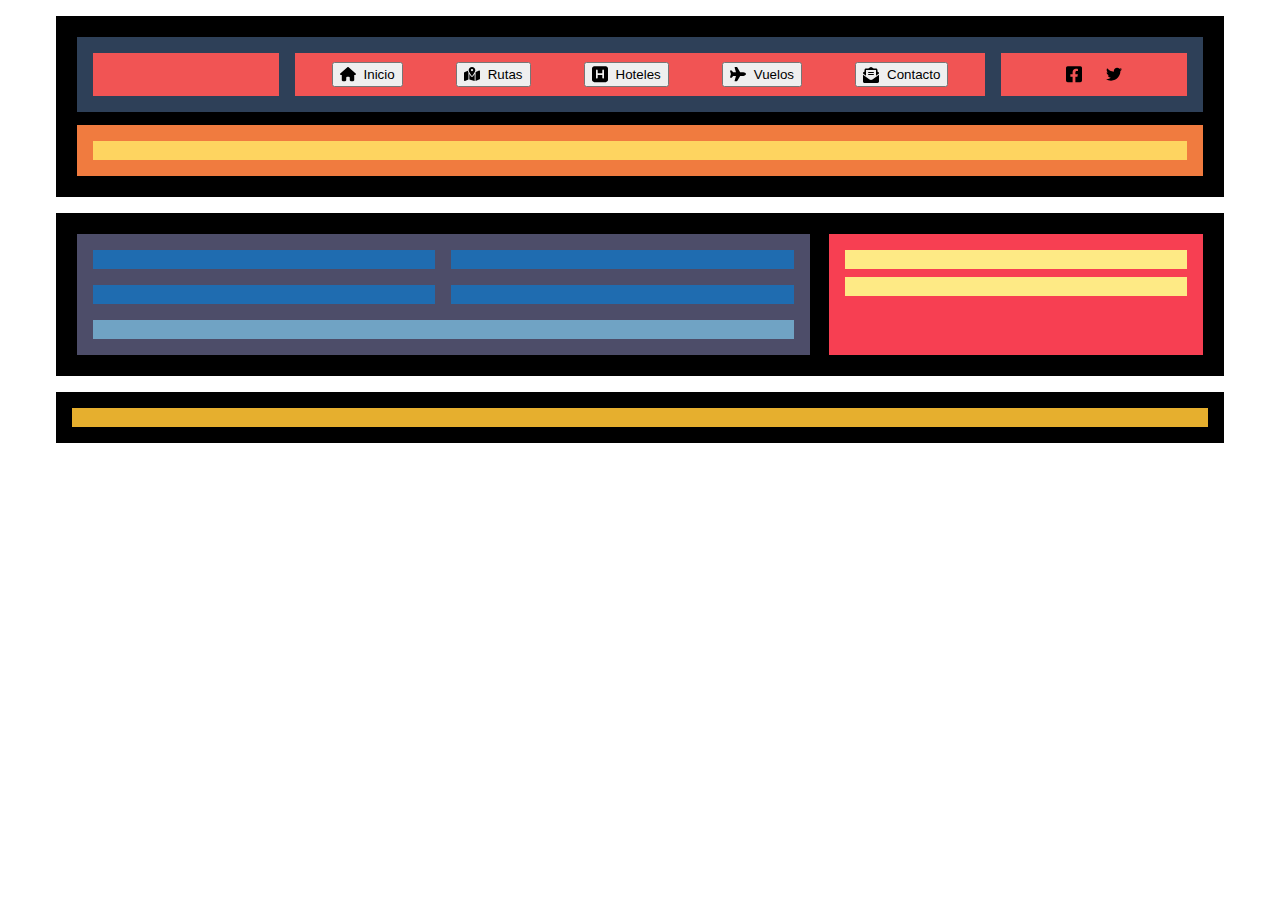
==== Nivell-2/index.html @ 38651b67 "Nivel 2 - Estructura NAV Bar" ====
<!DOCTYPE html>
<html lang="en">
  <head>
    <meta charset="UTF-8" />
    <meta http-equiv="X-UA-Compatible" content="IE=edge" />
    <meta name="viewport" content="width=device-width, initial-scale=1.0" />
    <title>Nivell 2</title>

    <link rel="stylesheet" href="styles.css" />
  </head>
  <body>
    <div class="container">
      <header>
        <nav class="cabecera">
          <div class="cabecera_side"></div>
          <div class="cabecera_middle">
            <button>
              <span
                ><svg xmlns="http://www.w3.org/2000/svg" viewBox="0 0 576 512">
                  <!--! Font Awesome Pro 6.0.0 by @fontawesome - https://fontawesome.com License - https://fontawesome.com/license (Commercial License) Copyright 2022 Fonticons, Inc. -->
                  <path
                    d="M575.8 255.5C575.8 273.5 560.8 287.6 543.8 287.6H511.8L512.5 447.7C512.5 450.5 512.3 453.1 512 455.8V472C512 494.1 494.1 512 472 512H456C454.9 512 453.8 511.1 452.7 511.9C451.3 511.1 449.9 512 448.5 512H392C369.9 512 352 494.1 352 472V384C352 366.3 337.7 352 320 352H256C238.3 352 224 366.3 224 384V472C224 494.1 206.1 512 184 512H128.1C126.6 512 125.1 511.9 123.6 511.8C122.4 511.9 121.2 512 120 512H104C81.91 512 64 494.1 64 472V360C64 359.1 64.03 358.1 64.09 357.2V287.6H32.05C14.02 287.6 0 273.5 0 255.5C0 246.5 3.004 238.5 10.01 231.5L266.4 8.016C273.4 1.002 281.4 0 288.4 0C295.4 0 303.4 2.004 309.5 7.014L564.8 231.5C572.8 238.5 576.9 246.5 575.8 255.5L575.8 255.5z"
                  />
                </svg>
                Inicio</span
              >
            </button>
            <button>
              <span>
                <svg xmlns="http://www.w3.org/2000/svg" viewBox="0 0 576 512">
                  <!--! Font Awesome Pro 6.0.0 by @fontawesome - https://fontawesome.com License - https://fontawesome.com/license (Commercial License) Copyright 2022 Fonticons, Inc. -->
                  <path
                    d="M408 120C408 174.6 334.9 271.9 302.8 311.1C295.1 321.6 280.9 321.6 273.2 311.1C241.1 271.9 168 174.6 168 120C168 53.73 221.7 0 288 0C354.3 0 408 53.73 408 120zM288 152C310.1 152 328 134.1 328 112C328 89.91 310.1 72 288 72C265.9 72 248 89.91 248 112C248 134.1 265.9 152 288 152zM425.6 179.8C426.1 178.6 426.6 177.4 427.1 176.1L543.1 129.7C558.9 123.4 576 135 576 152V422.8C576 432.6 570 441.4 560.9 445.1L416 503V200.4C419.5 193.5 422.7 186.7 425.6 179.8zM150.4 179.8C153.3 186.7 156.5 193.5 160 200.4V451.8L32.91 502.7C17.15 508.1 0 497.4 0 480.4V209.6C0 199.8 5.975 190.1 15.09 187.3L137.6 138.3C140 152.5 144.9 166.6 150.4 179.8H150.4zM327.8 331.1C341.7 314.6 363.5 286.3 384 255V504.3L192 449.4V255C212.5 286.3 234.3 314.6 248.2 331.1C268.7 357.6 307.3 357.6 327.8 331.1L327.8 331.1z"
                  />
                </svg>
                Rutas
              </span>
            </button>
            <button>
              <span>
                <svg xmlns="http://www.w3.org/2000/svg" viewBox="0 0 448 512">
                  <!--! Font Awesome Pro 6.0.0 by @fontawesome - https://fontawesome.com License - https://fontawesome.com/license (Commercial License) Copyright 2022 Fonticons, Inc. -->
                  <path
                    d="M384 32H64C28.65 32 0 60.65 0 96v320c0 35.35 28.65 64 64 64h320c35.35 0 64-28.65 64-64V96C448 60.65 419.3 32 384 32zM336 360c0 13.25-10.75 24-24 24S288 373.3 288 360v-80H160v80C160 373.3 149.3 384 136 384S112 373.3 112 360v-208C112 138.8 122.8 128 136 128S160 138.8 160 152v80h128v-80C288 138.8 298.8 128 312 128s24 10.75 24 24V360z"
                  />
                </svg>
                Hoteles
              </span>
            </button>
            <button>
              <span
                ><svg xmlns="http://www.w3.org/2000/svg" viewBox="0 0 576 512">
                  <!--! Font Awesome Pro 6.0.0 by @fontawesome - https://fontawesome.com License - https://fontawesome.com/license (Commercial License) Copyright 2022 Fonticons, Inc. -->
                  <path
                    d="M482.3 192C516.5 192 576 221 576 256C576 292 516.5 320 482.3 320H365.7L265.2 495.9C259.5 505.8 248.9 512 237.4 512H181.2C170.6 512 162.9 501.8 165.8 491.6L214.9 320H112L68.8 377.6C65.78 381.6 61.04 384 56 384H14.03C6.284 384 0 377.7 0 369.1C0 368.7 .1818 367.4 .5398 366.1L32 256L.5398 145.9C.1818 144.6 0 143.3 0 142C0 134.3 6.284 128 14.03 128H56C61.04 128 65.78 130.4 68.8 134.4L112 192H214.9L165.8 20.4C162.9 10.17 170.6 0 181.2 0H237.4C248.9 0 259.5 6.153 265.2 16.12L365.7 192H482.3z"
                  />
                </svg>
                Vuelos</span
              >
            </button>
            <button>
              <span
                ><svg xmlns="http://www.w3.org/2000/svg" viewBox="0 0 512 512">
                  <!--! Font Awesome Pro 6.0.0 by @fontawesome - https://fontawesome.com License - https://fontawesome.com/license (Commercial License) Copyright 2022 Fonticons, Inc. -->
                  <path
                    d="M256 417.1c-16.38 0-32.88-4.1-46.88-15.12L0 250.9v213.1C0 490.5 21.5 512 48 512h416c26.5 0 48-21.5 48-47.1V250.9l-209.1 151.1C288.9 412 272.4 417.1 256 417.1zM493.6 163C484.8 156 476.4 149.5 464 140.1v-44.12c0-26.5-21.5-48-48-48l-77.5 .0016c-3.125-2.25-5.875-4.25-9.125-6.5C312.6 29.13 279.3-.3732 256 .0018C232.8-.3732 199.4 29.13 182.6 41.5c-3.25 2.25-6 4.25-9.125 6.5L96 48c-26.5 0-48 21.5-48 48v44.12C35.63 149.5 27.25 156 18.38 163C6.75 172 0 186 0 200.8v10.62l96 69.37V96h320v184.7l96-69.37V200.8C512 186 505.3 172 493.6 163zM176 255.1h160c8.836 0 16-7.164 16-15.1c0-8.838-7.164-16-16-16h-160c-8.836 0-16 7.162-16 16C160 248.8 167.2 255.1 176 255.1zM176 191.1h160c8.836 0 16-7.164 16-16c0-8.838-7.164-15.1-16-15.1h-160c-8.836 0-16 7.162-16 15.1C160 184.8 167.2 191.1 176 191.1z"
                  />
                </svg>
                Contacto</span
              >
            </button>
          </div>
          <div class="cabecera_side social">
            <svg xmlns="http://www.w3.org/2000/svg" viewBox="0 0 448 512">
              <!--! Font Awesome Pro 6.0.0 by @fontawesome - https://fontawesome.com License - https://fontawesome.com/license (Commercial License) Copyright 2022 Fonticons, Inc. -->
              <path
                d="M400 32H48A48 48 0 0 0 0 80v352a48 48 0 0 0 48 48h137.25V327.69h-63V256h63v-54.64c0-62.15 37-96.48 93.67-96.48 27.14 0 55.52 4.84 55.52 4.84v61h-31.27c-30.81 0-40.42 19.12-40.42 38.73V256h68.78l-11 71.69h-57.78V480H400a48 48 0 0 0 48-48V80a48 48 0 0 0-48-48z"
              />
            </svg>
            <svg xmlns="http://www.w3.org/2000/svg" viewBox="0 0 512 512">
              <!--! Font Awesome Pro 6.0.0 by @fontawesome - https://fontawesome.com License - https://fontawesome.com/license (Commercial License) Copyright 2022 Fonticons, Inc. -->
              <path
                d="M459.37 151.716c.325 4.548.325 9.097.325 13.645 0 138.72-105.583 298.558-298.558 298.558-59.452 0-114.68-17.219-161.137-47.106 8.447.974 16.568 1.299 25.34 1.299 49.055 0 94.213-16.568 130.274-44.832-46.132-.975-84.792-31.188-98.112-72.772 6.498.974 12.995 1.624 19.818 1.624 9.421 0 18.843-1.3 27.614-3.573-48.081-9.747-84.143-51.98-84.143-102.985v-1.299c13.969 7.797 30.214 12.67 47.431 13.319-28.264-18.843-46.781-51.005-46.781-87.391 0-19.492 5.197-37.36 14.294-52.954 51.655 63.675 129.3 105.258 216.365 109.807-1.624-7.797-2.599-15.918-2.599-24.04 0-57.828 46.782-104.934 104.934-104.934 30.213 0 57.502 12.67 76.67 33.137 23.715-4.548 46.456-13.32 66.599-25.34-7.798 24.366-24.366 44.833-46.132 57.827 21.117-2.273 41.584-8.122 60.426-16.243-14.292 20.791-32.161 39.308-52.628 54.253z"
              />
            </svg>
          </div>
        </nav>
        <nav class="subtitulo">
          <div></div>
        </nav>
      </header>
      <main>
        <article>
          <div class="columna_container">
            <div class="columna_content"></div>
            <div class="columna_content"></div>
          </div>
          <div class="columna_container">
            <div class="columna_content"></div>
            <div class="columna_content"></div>
          </div>
          <div class="bottom_article"></div>
        </article>
        <aside>
          <div></div>
          <div></div>
        </aside>
      </main>
      <footer>
        <nav></nav>
      </footer>
    </div>
  </body>
</html>
---- Nivell-2/styles.css ----
.container {
    margin: auto;
    max-width: 1200px;
}

header, main, footer {
    margin: 1rem;
    padding: 0.5rem;
    background-color: #000000;
}

.cabecera, .subtitulo, article, aside {
    margin: 0.8rem;
    padding: 0.5rem;
}

.cabecera > div, .subtitulo > div, .columna_content, .bottom_article, aside > div, footer > nav {
    margin: 0.5rem;
    padding: 0.6rem;
}

/*CABECERA*/

.cabecera {
    display: flex;
    flex-direction: row;
    background-color: #2E4058;
}

.cabecera > div {
    background-color: #F15454;
}

.cabecera_side {
    flex: 1;
}

.social {
    display: flex;
    justify-content: center;
    gap: 1.5rem;
}

.social > svg {
    width: 1rem;
}

.cabecera_middle {
    display: flex;
    justify-content: space-around;
    flex: 4;
}

.cabecera_middle > button > span {
    display: flex;
    align-items: center;
    gap: 0.5rem;
}

.cabecera_middle > button > span > svg {
    width: 1rem;
}

.subtitulo {
    background-color: #F07B3F;
}

.subtitulo > div {
    background-color: #FED460;
}

/*MAIN*/

main {
    display: flex;
    flex-flow: row;
}

article {
    flex: 2;
    background-color: #4D4D69;
}

.columna_container {
    display: flex;
    flex-flow: row;
}

.columna_content {
    flex: 1;
    background-color: #1F6CB0;
}

.bottom_article {
    background-color: #70A3C4;
}

aside {
    flex: 1;
    margin-left: 0.4rem;
    background-color: #F73F52;
}

aside > div {
    background-color: #FEEA85;
}

/*FOOTER*/

footer > nav {
    background-color: #E6AF2E;
}

@media only screen and (max-width: 768px) {
    main {
        flex-flow: column;
        background-color: #FEFF03;
    }

    aside {
        margin-left: 0.8rem;
        margin-top: 0.4rem;
    }
}

@media only screen and (max-width: 480px) {
    .cabecera {
        flex-direction: column;
    }

    main {
        background-color: #FEE228;
    }

    .columna_container {
        flex-flow: column;
    }

    .columna_content {
        background-color: #62969C;
    }

    .bottom_article {
        background-color: #A3DDCB;
    }

    aside {
        background-color: #FD7B54;
    }
    
    aside > div {
        background-color: #FDB36B;
    }
}
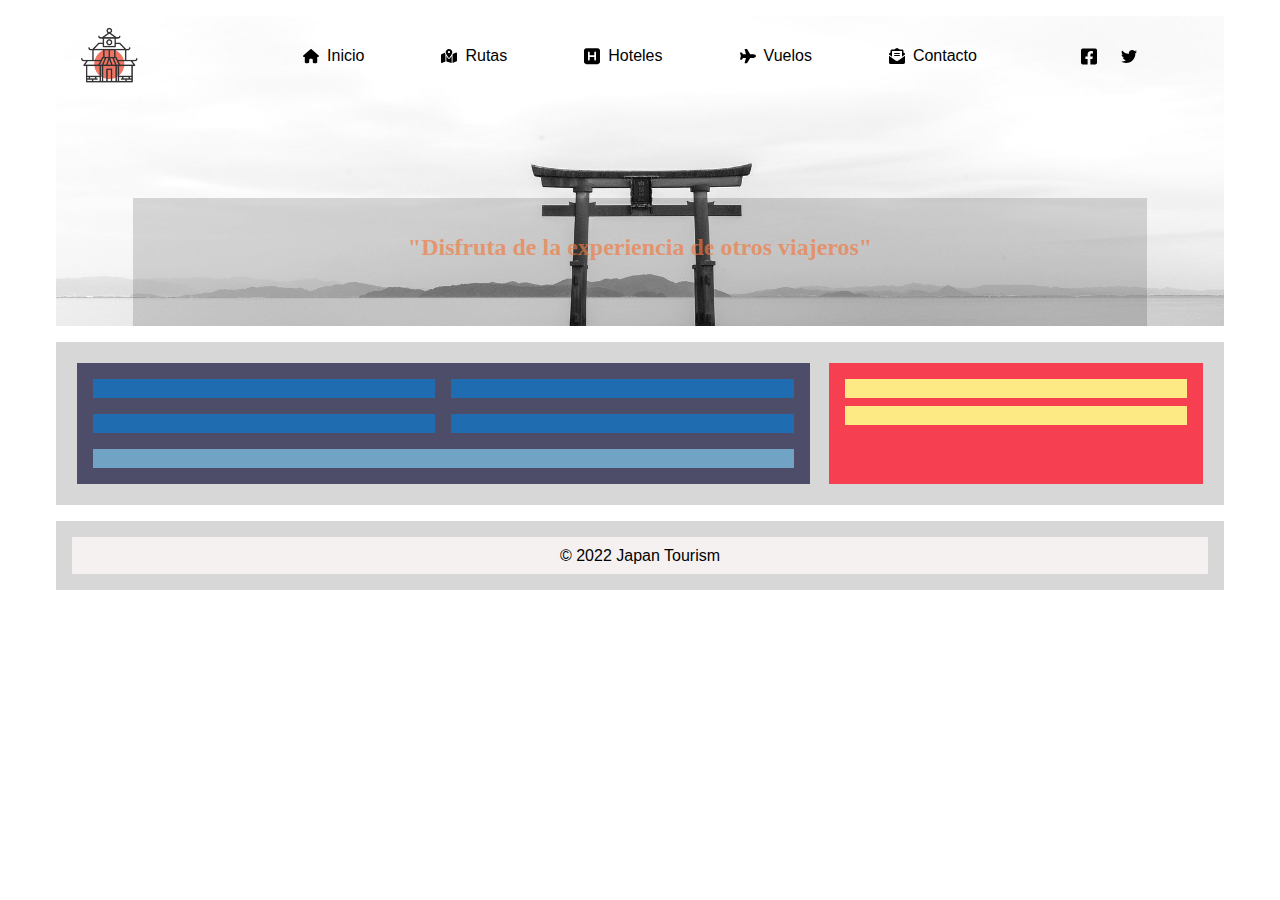
==== commit 1555ab5c: "Imatge de fons i logo" ====
--- a/Nivell-2/index.html
+++ b/Nivell-2/index.html
@@ -12,7 +12,7 @@
     <div class="container">
       <header>
         <nav class="cabecera">
-          <div class="cabecera_side"></div>
+          <div class="cabecera_side"><img src="/Nivell-2/media/logo.png" alt="Logotipo" class="logo"></div>
           <div class="cabecera_middle">
             <button>
               <span
@@ -86,7 +86,7 @@
           </div>
         </nav>
         <nav class="subtitulo">
-          <div></div>
+          <div><h2>"Disfruta de la experiencia de otros viajeros"</h2></div>
         </nav>
       </header>
       <main>
@@ -107,7 +107,7 @@
         </aside>
       </main>
       <footer>
-        <nav></nav>
+        <nav><span>&#169 2022 Japan Tourism</span></nav>
       </footer>
     </div>
   </body>
--- a/Nivell-2/styles.css
+++ b/Nivell-2/styles.css
@@ -4,9 +4,13 @@
 }
 
 header, main, footer {
+    font-family: Helvetica, sans-serif;
     margin: 1rem;
+}
+
+main, footer {
     padding: 0.5rem;
-    background-color: #000000;
+    background-color: #D8D7D7;
 }
 
 .cabecera, .subtitulo, article, aside {
@@ -14,21 +18,26 @@
     padding: 0.5rem;
 }
 
-.cabecera > div, .subtitulo > div, .columna_content, .bottom_article, aside > div, footer > nav {
+.columna_content, .bottom_article, aside > div, footer > nav {
     margin: 0.5rem;
     padding: 0.6rem;
 }
 
 /*CABECERA*/
 
+header {
+    background-image: url(media/header.jpg);
+    background-position: center;
+    background-size: cover;
+}
+
 .cabecera {
     display: flex;
     flex-direction: row;
-    background-color: #2E4058;
 }
 
-.cabecera > div {
-    background-color: #F15454;
+.logo {
+    max-width: 5vw;
 }
 
 .cabecera_side {
@@ -51,6 +60,16 @@
     flex: 4;
 }
 
+.cabecera_middle > button {
+    background: none;
+    color: inherit;
+    border: none;
+    padding: 0;
+    font: inherit;
+    cursor: pointer;
+    outline: inherit;
+}
+
 .cabecera_middle > button > span {
     display: flex;
     align-items: center;
@@ -62,11 +81,23 @@
 }
 
 .subtitulo {
-    background-color: #F07B3F;
+    padding-bottom: 0px;
+    margin-bottom: 0px;
+    display: flex;
+    justify-content: center;
 }
 
 .subtitulo > div {
-    background-color: #FED460;
+    margin-top: 5rem;
+    margin-bottom: 0px;
+    padding-top: 1rem;
+    padding-bottom: 3rem;
+    height: 4rem;
+    color: #f07a3fab;
+    text-align: center;
+    font-family: Georgia, 'Times New Roman', Times, serif;
+    width: 90%;
+    background-color: #00000025;
 }
 
 /*MAIN*/
@@ -108,7 +139,8 @@
 /*FOOTER*/
 
 footer > nav {
-    background-color: #E6AF2E;
+    text-align: center;
+    background-color: #F5F1F1;
 }
 
 @media only screen and (max-width: 768px) {
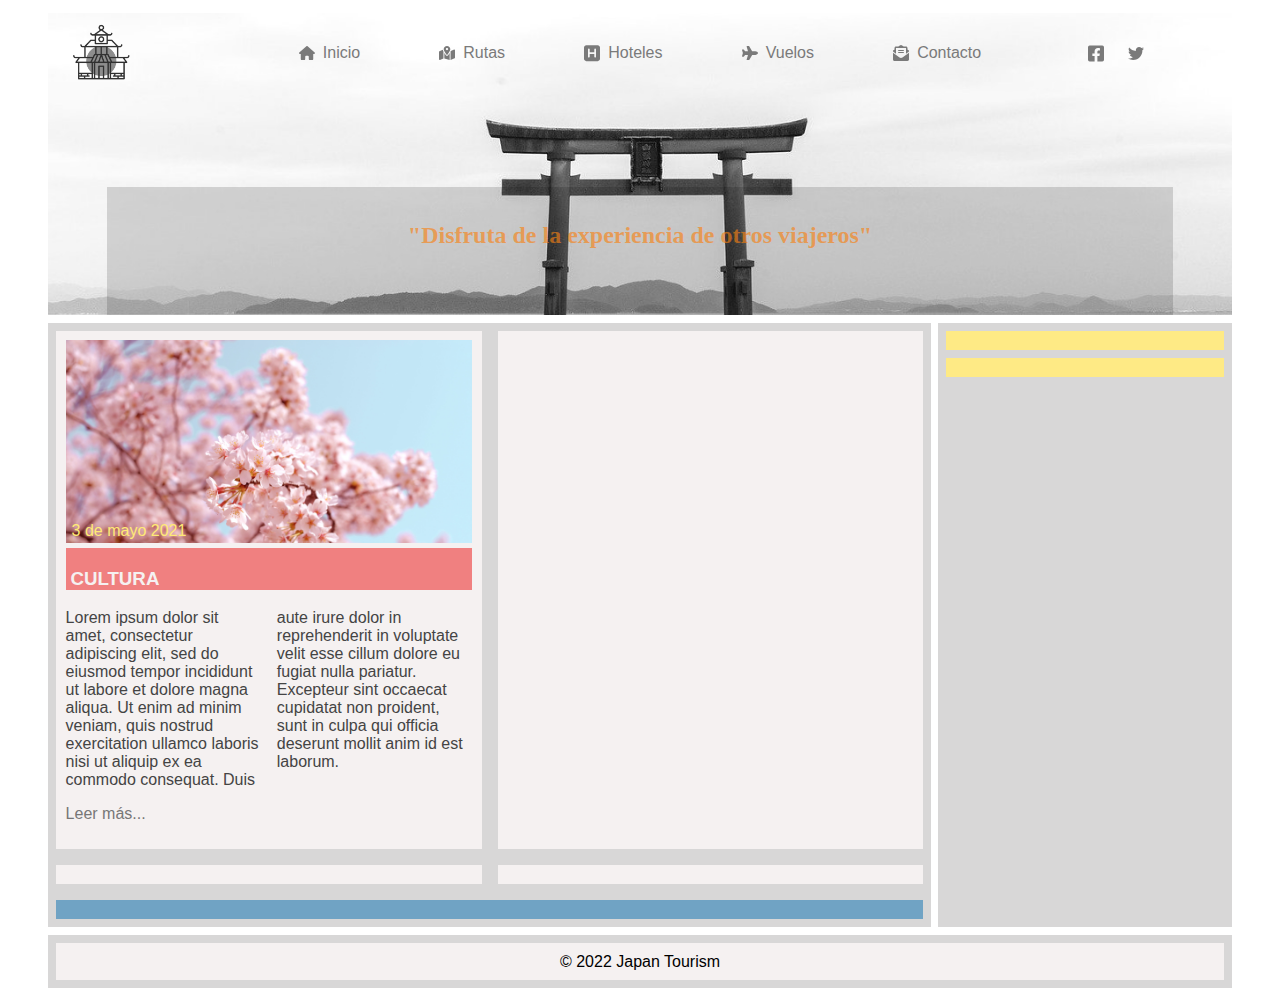
==== commit e4f24bb3: "Targeta Nivell 2 OK - Falta polir CSS" ====
--- a/Nivell-2/index.html
+++ b/Nivell-2/index.html
@@ -1,114 +1,124 @@
 <!DOCTYPE html>
 <html lang="en">
-  <head>
-    <meta charset="UTF-8" />
-    <meta http-equiv="X-UA-Compatible" content="IE=edge" />
-    <meta name="viewport" content="width=device-width, initial-scale=1.0" />
-    <title>Nivell 2</title>
 
-    <link rel="stylesheet" href="styles.css" />
-  </head>
-  <body>
-    <div class="container">
-      <header>
-        <nav class="cabecera">
-          <div class="cabecera_side"><img src="/Nivell-2/media/logo.png" alt="Logotipo" class="logo"></div>
-          <div class="cabecera_middle">
-            <button>
-              <span
-                ><svg xmlns="http://www.w3.org/2000/svg" viewBox="0 0 576 512">
-                  <!--! Font Awesome Pro 6.0.0 by @fontawesome - https://fontawesome.com License - https://fontawesome.com/license (Commercial License) Copyright 2022 Fonticons, Inc. -->
-                  <path
-                    d="M575.8 255.5C575.8 273.5 560.8 287.6 543.8 287.6H511.8L512.5 447.7C512.5 450.5 512.3 453.1 512 455.8V472C512 494.1 494.1 512 472 512H456C454.9 512 453.8 511.1 452.7 511.9C451.3 511.1 449.9 512 448.5 512H392C369.9 512 352 494.1 352 472V384C352 366.3 337.7 352 320 352H256C238.3 352 224 366.3 224 384V472C224 494.1 206.1 512 184 512H128.1C126.6 512 125.1 511.9 123.6 511.8C122.4 511.9 121.2 512 120 512H104C81.91 512 64 494.1 64 472V360C64 359.1 64.03 358.1 64.09 357.2V287.6H32.05C14.02 287.6 0 273.5 0 255.5C0 246.5 3.004 238.5 10.01 231.5L266.4 8.016C273.4 1.002 281.4 0 288.4 0C295.4 0 303.4 2.004 309.5 7.014L564.8 231.5C572.8 238.5 576.9 246.5 575.8 255.5L575.8 255.5z"
-                  />
-                </svg>
-                Inicio</span
-              >
-            </button>
-            <button>
-              <span>
-                <svg xmlns="http://www.w3.org/2000/svg" viewBox="0 0 576 512">
-                  <!--! Font Awesome Pro 6.0.0 by @fontawesome - https://fontawesome.com License - https://fontawesome.com/license (Commercial License) Copyright 2022 Fonticons, Inc. -->
-                  <path
-                    d="M408 120C408 174.6 334.9 271.9 302.8 311.1C295.1 321.6 280.9 321.6 273.2 311.1C241.1 271.9 168 174.6 168 120C168 53.73 221.7 0 288 0C354.3 0 408 53.73 408 120zM288 152C310.1 152 328 134.1 328 112C328 89.91 310.1 72 288 72C265.9 72 248 89.91 248 112C248 134.1 265.9 152 288 152zM425.6 179.8C426.1 178.6 426.6 177.4 427.1 176.1L543.1 129.7C558.9 123.4 576 135 576 152V422.8C576 432.6 570 441.4 560.9 445.1L416 503V200.4C419.5 193.5 422.7 186.7 425.6 179.8zM150.4 179.8C153.3 186.7 156.5 193.5 160 200.4V451.8L32.91 502.7C17.15 508.1 0 497.4 0 480.4V209.6C0 199.8 5.975 190.1 15.09 187.3L137.6 138.3C140 152.5 144.9 166.6 150.4 179.8H150.4zM327.8 331.1C341.7 314.6 363.5 286.3 384 255V504.3L192 449.4V255C212.5 286.3 234.3 314.6 248.2 331.1C268.7 357.6 307.3 357.6 327.8 331.1L327.8 331.1z"
-                  />
-                </svg>
-                Rutas
-              </span>
-            </button>
-            <button>
-              <span>
-                <svg xmlns="http://www.w3.org/2000/svg" viewBox="0 0 448 512">
-                  <!--! Font Awesome Pro 6.0.0 by @fontawesome - https://fontawesome.com License - https://fontawesome.com/license (Commercial License) Copyright 2022 Fonticons, Inc. -->
-                  <path
-                    d="M384 32H64C28.65 32 0 60.65 0 96v320c0 35.35 28.65 64 64 64h320c35.35 0 64-28.65 64-64V96C448 60.65 419.3 32 384 32zM336 360c0 13.25-10.75 24-24 24S288 373.3 288 360v-80H160v80C160 373.3 149.3 384 136 384S112 373.3 112 360v-208C112 138.8 122.8 128 136 128S160 138.8 160 152v80h128v-80C288 138.8 298.8 128 312 128s24 10.75 24 24V360z"
-                  />
-                </svg>
-                Hoteles
-              </span>
-            </button>
-            <button>
-              <span
-                ><svg xmlns="http://www.w3.org/2000/svg" viewBox="0 0 576 512">
-                  <!--! Font Awesome Pro 6.0.0 by @fontawesome - https://fontawesome.com License - https://fontawesome.com/license (Commercial License) Copyright 2022 Fonticons, Inc. -->
-                  <path
-                    d="M482.3 192C516.5 192 576 221 576 256C576 292 516.5 320 482.3 320H365.7L265.2 495.9C259.5 505.8 248.9 512 237.4 512H181.2C170.6 512 162.9 501.8 165.8 491.6L214.9 320H112L68.8 377.6C65.78 381.6 61.04 384 56 384H14.03C6.284 384 0 377.7 0 369.1C0 368.7 .1818 367.4 .5398 366.1L32 256L.5398 145.9C.1818 144.6 0 143.3 0 142C0 134.3 6.284 128 14.03 128H56C61.04 128 65.78 130.4 68.8 134.4L112 192H214.9L165.8 20.4C162.9 10.17 170.6 0 181.2 0H237.4C248.9 0 259.5 6.153 265.2 16.12L365.7 192H482.3z"
-                  />
-                </svg>
-                Vuelos</span
-              >
-            </button>
-            <button>
-              <span
-                ><svg xmlns="http://www.w3.org/2000/svg" viewBox="0 0 512 512">
-                  <!--! Font Awesome Pro 6.0.0 by @fontawesome - https://fontawesome.com License - https://fontawesome.com/license (Commercial License) Copyright 2022 Fonticons, Inc. -->
-                  <path
-                    d="M256 417.1c-16.38 0-32.88-4.1-46.88-15.12L0 250.9v213.1C0 490.5 21.5 512 48 512h416c26.5 0 48-21.5 48-47.1V250.9l-209.1 151.1C288.9 412 272.4 417.1 256 417.1zM493.6 163C484.8 156 476.4 149.5 464 140.1v-44.12c0-26.5-21.5-48-48-48l-77.5 .0016c-3.125-2.25-5.875-4.25-9.125-6.5C312.6 29.13 279.3-.3732 256 .0018C232.8-.3732 199.4 29.13 182.6 41.5c-3.25 2.25-6 4.25-9.125 6.5L96 48c-26.5 0-48 21.5-48 48v44.12C35.63 149.5 27.25 156 18.38 163C6.75 172 0 186 0 200.8v10.62l96 69.37V96h320v184.7l96-69.37V200.8C512 186 505.3 172 493.6 163zM176 255.1h160c8.836 0 16-7.164 16-15.1c0-8.838-7.164-16-16-16h-160c-8.836 0-16 7.162-16 16C160 248.8 167.2 255.1 176 255.1zM176 191.1h160c8.836 0 16-7.164 16-16c0-8.838-7.164-15.1-16-15.1h-160c-8.836 0-16 7.162-16 15.1C160 184.8 167.2 191.1 176 191.1z"
-                  />
-                </svg>
-                Contacto</span
-              >
-            </button>
+<head>
+  <meta charset="UTF-8" />
+  <meta http-equiv="X-UA-Compatible" content="IE=edge" />
+  <meta name="viewport" content="width=device-width, initial-scale=1.0" />
+  <title>Nivell 2</title>
+
+  <link rel="stylesheet" href="styles.css" />
+</head>
+
+<body>
+  <div class="container">
+    <header>
+      <nav class="cabecera">
+        <div class="cabecera_side"><img src="media/logo.png" alt="Logotipo" class="logo"></div>
+        <div class="cabecera_middle">
+          <button>
+            <span><svg xmlns="http://www.w3.org/2000/svg" viewBox="0 0 576 512">
+                <!--! Font Awesome Pro 6.0.0 by @fontawesome - https://fontawesome.com License - https://fontawesome.com/license (Commercial License) Copyright 2022 Fonticons, Inc. -->
+                <path
+                  d="M575.8 255.5C575.8 273.5 560.8 287.6 543.8 287.6H511.8L512.5 447.7C512.5 450.5 512.3 453.1 512 455.8V472C512 494.1 494.1 512 472 512H456C454.9 512 453.8 511.1 452.7 511.9C451.3 511.1 449.9 512 448.5 512H392C369.9 512 352 494.1 352 472V384C352 366.3 337.7 352 320 352H256C238.3 352 224 366.3 224 384V472C224 494.1 206.1 512 184 512H128.1C126.6 512 125.1 511.9 123.6 511.8C122.4 511.9 121.2 512 120 512H104C81.91 512 64 494.1 64 472V360C64 359.1 64.03 358.1 64.09 357.2V287.6H32.05C14.02 287.6 0 273.5 0 255.5C0 246.5 3.004 238.5 10.01 231.5L266.4 8.016C273.4 1.002 281.4 0 288.4 0C295.4 0 303.4 2.004 309.5 7.014L564.8 231.5C572.8 238.5 576.9 246.5 575.8 255.5L575.8 255.5z" />
+              </svg>
+              Inicio</span>
+          </button>
+          <button>
+            <span>
+              <svg xmlns="http://www.w3.org/2000/svg" viewBox="0 0 576 512">
+                <!--! Font Awesome Pro 6.0.0 by @fontawesome - https://fontawesome.com License - https://fontawesome.com/license (Commercial License) Copyright 2022 Fonticons, Inc. -->
+                <path
+                  d="M408 120C408 174.6 334.9 271.9 302.8 311.1C295.1 321.6 280.9 321.6 273.2 311.1C241.1 271.9 168 174.6 168 120C168 53.73 221.7 0 288 0C354.3 0 408 53.73 408 120zM288 152C310.1 152 328 134.1 328 112C328 89.91 310.1 72 288 72C265.9 72 248 89.91 248 112C248 134.1 265.9 152 288 152zM425.6 179.8C426.1 178.6 426.6 177.4 427.1 176.1L543.1 129.7C558.9 123.4 576 135 576 152V422.8C576 432.6 570 441.4 560.9 445.1L416 503V200.4C419.5 193.5 422.7 186.7 425.6 179.8zM150.4 179.8C153.3 186.7 156.5 193.5 160 200.4V451.8L32.91 502.7C17.15 508.1 0 497.4 0 480.4V209.6C0 199.8 5.975 190.1 15.09 187.3L137.6 138.3C140 152.5 144.9 166.6 150.4 179.8H150.4zM327.8 331.1C341.7 314.6 363.5 286.3 384 255V504.3L192 449.4V255C212.5 286.3 234.3 314.6 248.2 331.1C268.7 357.6 307.3 357.6 327.8 331.1L327.8 331.1z" />
+              </svg>
+              Rutas
+            </span>
+          </button>
+          <button>
+            <span>
+              <svg xmlns="http://www.w3.org/2000/svg" viewBox="0 0 448 512">
+                <!--! Font Awesome Pro 6.0.0 by @fontawesome - https://fontawesome.com License - https://fontawesome.com/license (Commercial License) Copyright 2022 Fonticons, Inc. -->
+                <path
+                  d="M384 32H64C28.65 32 0 60.65 0 96v320c0 35.35 28.65 64 64 64h320c35.35 0 64-28.65 64-64V96C448 60.65 419.3 32 384 32zM336 360c0 13.25-10.75 24-24 24S288 373.3 288 360v-80H160v80C160 373.3 149.3 384 136 384S112 373.3 112 360v-208C112 138.8 122.8 128 136 128S160 138.8 160 152v80h128v-80C288 138.8 298.8 128 312 128s24 10.75 24 24V360z" />
+              </svg>
+              Hoteles
+            </span>
+          </button>
+          <button>
+            <span><svg xmlns="http://www.w3.org/2000/svg" viewBox="0 0 576 512">
+                <!--! Font Awesome Pro 6.0.0 by @fontawesome - https://fontawesome.com License - https://fontawesome.com/license (Commercial License) Copyright 2022 Fonticons, Inc. -->
+                <path
+                  d="M482.3 192C516.5 192 576 221 576 256C576 292 516.5 320 482.3 320H365.7L265.2 495.9C259.5 505.8 248.9 512 237.4 512H181.2C170.6 512 162.9 501.8 165.8 491.6L214.9 320H112L68.8 377.6C65.78 381.6 61.04 384 56 384H14.03C6.284 384 0 377.7 0 369.1C0 368.7 .1818 367.4 .5398 366.1L32 256L.5398 145.9C.1818 144.6 0 143.3 0 142C0 134.3 6.284 128 14.03 128H56C61.04 128 65.78 130.4 68.8 134.4L112 192H214.9L165.8 20.4C162.9 10.17 170.6 0 181.2 0H237.4C248.9 0 259.5 6.153 265.2 16.12L365.7 192H482.3z" />
+              </svg>
+              Vuelos</span>
+          </button>
+          <button>
+            <span><svg xmlns="http://www.w3.org/2000/svg" viewBox="0 0 512 512">
+                <!--! Font Awesome Pro 6.0.0 by @fontawesome - https://fontawesome.com License - https://fontawesome.com/license (Commercial License) Copyright 2022 Fonticons, Inc. -->
+                <path
+                  d="M256 417.1c-16.38 0-32.88-4.1-46.88-15.12L0 250.9v213.1C0 490.5 21.5 512 48 512h416c26.5 0 48-21.5 48-47.1V250.9l-209.1 151.1C288.9 412 272.4 417.1 256 417.1zM493.6 163C484.8 156 476.4 149.5 464 140.1v-44.12c0-26.5-21.5-48-48-48l-77.5 .0016c-3.125-2.25-5.875-4.25-9.125-6.5C312.6 29.13 279.3-.3732 256 .0018C232.8-.3732 199.4 29.13 182.6 41.5c-3.25 2.25-6 4.25-9.125 6.5L96 48c-26.5 0-48 21.5-48 48v44.12C35.63 149.5 27.25 156 18.38 163C6.75 172 0 186 0 200.8v10.62l96 69.37V96h320v184.7l96-69.37V200.8C512 186 505.3 172 493.6 163zM176 255.1h160c8.836 0 16-7.164 16-15.1c0-8.838-7.164-16-16-16h-160c-8.836 0-16 7.162-16 16C160 248.8 167.2 255.1 176 255.1zM176 191.1h160c8.836 0 16-7.164 16-16c0-8.838-7.164-15.1-16-15.1h-160c-8.836 0-16 7.162-16 15.1C160 184.8 167.2 191.1 176 191.1z" />
+              </svg>
+              Contacto</span>
+          </button>
+        </div>
+        <div class="cabecera_side social">
+          <svg xmlns="http://www.w3.org/2000/svg" viewBox="0 0 448 512">
+            <!--! Font Awesome Pro 6.0.0 by @fontawesome - https://fontawesome.com License - https://fontawesome.com/license (Commercial License) Copyright 2022 Fonticons, Inc. -->
+            <path
+              d="M400 32H48A48 48 0 0 0 0 80v352a48 48 0 0 0 48 48h137.25V327.69h-63V256h63v-54.64c0-62.15 37-96.48 93.67-96.48 27.14 0 55.52 4.84 55.52 4.84v61h-31.27c-30.81 0-40.42 19.12-40.42 38.73V256h68.78l-11 71.69h-57.78V480H400a48 48 0 0 0 48-48V80a48 48 0 0 0-48-48z" />
+          </svg>
+          <svg xmlns="http://www.w3.org/2000/svg" viewBox="0 0 512 512">
+            <!--! Font Awesome Pro 6.0.0 by @fontawesome - https://fontawesome.com License - https://fontawesome.com/license (Commercial License) Copyright 2022 Fonticons, Inc. -->
+            <path
+              d="M459.37 151.716c.325 4.548.325 9.097.325 13.645 0 138.72-105.583 298.558-298.558 298.558-59.452 0-114.68-17.219-161.137-47.106 8.447.974 16.568 1.299 25.34 1.299 49.055 0 94.213-16.568 130.274-44.832-46.132-.975-84.792-31.188-98.112-72.772 6.498.974 12.995 1.624 19.818 1.624 9.421 0 18.843-1.3 27.614-3.573-48.081-9.747-84.143-51.98-84.143-102.985v-1.299c13.969 7.797 30.214 12.67 47.431 13.319-28.264-18.843-46.781-51.005-46.781-87.391 0-19.492 5.197-37.36 14.294-52.954 51.655 63.675 129.3 105.258 216.365 109.807-1.624-7.797-2.599-15.918-2.599-24.04 0-57.828 46.782-104.934 104.934-104.934 30.213 0 57.502 12.67 76.67 33.137 23.715-4.548 46.456-13.32 66.599-25.34-7.798 24.366-24.366 44.833-46.132 57.827 21.117-2.273 41.584-8.122 60.426-16.243-14.292 20.791-32.161 39.308-52.628 54.253z" />
+          </svg>
+        </div>
+      </nav>
+      <nav class="subtitulo">
+        <div>
+          <h2>"Disfruta de la experiencia de otros viajeros"</h2>
+        </div>
+      </nav>
+    </header>
+    <main>
+      <article>
+        <div class="columna_container">
+          <div class="columna_content">
+            <div class="portadaArticle">
+              <div class="portadaArticleSizing">
+                <img class="fotoArticle" src="media/sakura.jpg" alt="Flores de Sakura">
+                <p class="data_fotoArticle">3 de mayo 2021</p>
+              </div>
+            </div>
+            <div class="seccioArticle">
+              <h3>CULTURA</h3>
+            </div>
+            <div class="textArticle">
+              <p class="textArticleContent">Lorem ipsum dolor sit amet, consectetur adipiscing elit, sed do eiusmod tempor incididunt ut labore et
+                dolore magna aliqua. Ut enim ad minim veniam, quis nostrud exercitation ullamco laboris nisi ut aliquip
+                ex ea commodo consequat. Duis aute irure dolor in reprehenderit in voluptate velit esse cillum dolore eu
+                fugiat nulla pariatur. Excepteur sint occaecat cupidatat non proident, sunt in culpa qui officia
+                deserunt mollit anim id est laborum.</p>
+              <p class="textArticleLeerMas">Leer más...</p>
+            </div>
           </div>
-          <div class="cabecera_side social">
-            <svg xmlns="http://www.w3.org/2000/svg" viewBox="0 0 448 512">
-              <!--! Font Awesome Pro 6.0.0 by @fontawesome - https://fontawesome.com License - https://fontawesome.com/license (Commercial License) Copyright 2022 Fonticons, Inc. -->
-              <path
-                d="M400 32H48A48 48 0 0 0 0 80v352a48 48 0 0 0 48 48h137.25V327.69h-63V256h63v-54.64c0-62.15 37-96.48 93.67-96.48 27.14 0 55.52 4.84 55.52 4.84v61h-31.27c-30.81 0-40.42 19.12-40.42 38.73V256h68.78l-11 71.69h-57.78V480H400a48 48 0 0 0 48-48V80a48 48 0 0 0-48-48z"
-              />
-            </svg>
-            <svg xmlns="http://www.w3.org/2000/svg" viewBox="0 0 512 512">
-              <!--! Font Awesome Pro 6.0.0 by @fontawesome - https://fontawesome.com License - https://fontawesome.com/license (Commercial License) Copyright 2022 Fonticons, Inc. -->
-              <path
-                d="M459.37 151.716c.325 4.548.325 9.097.325 13.645 0 138.72-105.583 298.558-298.558 298.558-59.452 0-114.68-17.219-161.137-47.106 8.447.974 16.568 1.299 25.34 1.299 49.055 0 94.213-16.568 130.274-44.832-46.132-.975-84.792-31.188-98.112-72.772 6.498.974 12.995 1.624 19.818 1.624 9.421 0 18.843-1.3 27.614-3.573-48.081-9.747-84.143-51.98-84.143-102.985v-1.299c13.969 7.797 30.214 12.67 47.431 13.319-28.264-18.843-46.781-51.005-46.781-87.391 0-19.492 5.197-37.36 14.294-52.954 51.655 63.675 129.3 105.258 216.365 109.807-1.624-7.797-2.599-15.918-2.599-24.04 0-57.828 46.782-104.934 104.934-104.934 30.213 0 57.502 12.67 76.67 33.137 23.715-4.548 46.456-13.32 66.599-25.34-7.798 24.366-24.366 44.833-46.132 57.827 21.117-2.273 41.584-8.122 60.426-16.243-14.292 20.791-32.161 39.308-52.628 54.253z"
-              />
-            </svg>
-          </div>
-        </nav>
-        <nav class="subtitulo">
-          <div><h2>"Disfruta de la experiencia de otros viajeros"</h2></div>
-        </nav>
-      </header>
-      <main>
-        <article>
-          <div class="columna_container">
-            <div class="columna_content"></div>
-            <div class="columna_content"></div>
-          </div>
-          <div class="columna_container">
-            <div class="columna_content"></div>
-            <div class="columna_content"></div>
-          </div>
-          <div class="bottom_article"></div>
-        </article>
-        <aside>
-          <div></div>
-          <div></div>
-        </aside>
-      </main>
-      <footer>
-        <nav><span>&#169 2022 Japan Tourism</span></nav>
-      </footer>
-    </div>
-  </body>
+          <div class="columna_content"></div>
+        </div>
+        <div class="columna_container">
+          <div class="columna_content"></div>
+          <div class="columna_content"></div>
+        </div>
+        <div class="bottom_article"></div>
+      </article>
+      <aside>
+        <div></div>
+        <div></div>
+      </aside>
+    </main>
+    <footer>
+      <nav><span>&#169 2022 Japan Tourism</span></nav>
+    </footer>
+  </div>
+</body>
+
 </html>
--- a/Nivell-2/styles.css
+++ b/Nivell-2/styles.css
@@ -5,39 +5,40 @@
 
 header, main, footer {
     font-family: Helvetica, sans-serif;
-    margin: 1rem;
-}
-
-main, footer {
-    padding: 0.5rem;
-    background-color: #D8D7D7;
-}
-
-.cabecera, .subtitulo, article, aside {
+    margin: 0.5rem;
+}
+
+.columna_content, .bottom_article, aside > div {
+    margin: 0.5rem;
+    padding: 0.6rem;
+}
+
+/*CABECERA*/
+
+header {
+    background-image: url(media/header_xs.jpg);
+    background-position: center;
+    background-size: cover;
+}
+
+.cabecera {
+    display: flex;
+    flex-direction: row;
     margin: 0.8rem;
     padding: 0.5rem;
-}
-
-.columna_content, .bottom_article, aside > div, footer > nav {
-    margin: 0.5rem;
-    padding: 0.6rem;
-}
-
-/*CABECERA*/
-
-header {
-    background-image: url(media/header.jpg);
-    background-position: center;
-    background-size: cover;
-}
-
-.cabecera {
-    display: flex;
-    flex-direction: row;
+    color: #7a7a7a;
 }
 
 .logo {
-    max-width: 5vw;
+    width: 5vw;
+    cursor: pointer;
+    filter: saturate(0%);
+    transition: 0.5s;
+}
+
+.logo:hover {
+    width: 6vw;
+    filter: saturate(100%);
 }
 
 .cabecera_side {
@@ -52,22 +53,28 @@
 
 .social > svg {
     width: 1rem;
+    fill: #7a7a7a;
+    cursor: pointer;
+    transition: 0.5s;
 }
 
 .cabecera_middle {
     display: flex;
     justify-content: space-around;
+    align-items: center;
     flex: 4;
 }
 
 .cabecera_middle > button {
+    height: 2.5rem;
     background: none;
     color: inherit;
-    border: none;
-    padding: 0;
+    border: 1px solid #ffffff00;
+    border-radius: 10px;
     font: inherit;
     cursor: pointer;
     outline: inherit;
+    transition: 0.5s;
 }
 
 .cabecera_middle > button > span {
@@ -78,6 +85,16 @@
 
 .cabecera_middle > button > span > svg {
     width: 1rem;
+    fill: #7a7a7a;
+}
+
+.social > svg:hover {
+    fill: #000000;
+}
+
+.cabecera_middle > button:hover {
+    border: 1px solid #7a7a7a;
+    background-color: #ffffff;
 }
 
 .subtitulo {
@@ -93,7 +110,7 @@
     padding-top: 1rem;
     padding-bottom: 3rem;
     height: 4rem;
-    color: #f07a3fab;
+    color: #f88112a4;
     text-align: center;
     font-family: Georgia, 'Times New Roman', Times, serif;
     width: 90%;
@@ -108,8 +125,8 @@
 }
 
 article {
-    flex: 2;
-    background-color: #4D4D69;
+    flex: 3;
+    background-color: #D8D7D7;
 }
 
 .columna_container {
@@ -118,8 +135,62 @@
 }
 
 .columna_content {
+    margin: 0.5rem;
     flex: 1;
-    background-color: #1F6CB0;
+    background-color: #F5F1F1;
+}
+
+.portadaArticle {
+    height: 0;
+    overflow: hidden;
+    padding-top: calc(1 / 2 * 100%);
+    position: relative;
+}
+
+.portadaArticleSizing {
+    position: absolute;
+    top: 0;
+    left: 0;
+    width: 100%;
+    height: 100%;
+}
+
+.fotoArticle {
+    max-width: 100%;
+}
+
+.data_fotoArticle {
+    position: absolute;
+    left: 6px;
+    bottom: -13px;
+    z-index: 1;
+    color: rgb(255, 234, 117);
+}
+
+.seccioArticle {
+    margin-top: 0.3rem;
+    padding: 0.1rem 0rem 0rem 0.3rem;
+    color: #F5F1F1;
+    background-color: #F08080;
+}
+
+.textArticle {
+    column-width: 50%;
+}
+
+.textArticleContent {
+    color: #444444;
+    column-count: 2;
+}
+
+.textArticleLeerMas {
+    cursor: pointer;
+    color: #777777;
+}
+
+.textArticleLeerMas:hover {
+    color: #002fff;
+    text-decoration: underline;
 }
 
 .bottom_article {
@@ -129,7 +200,7 @@
 aside {
     flex: 1;
     margin-left: 0.4rem;
-    background-color: #F73F52;
+    background-color: #D8D7D7;
 }
 
 aside > div {
@@ -138,7 +209,13 @@
 
 /*FOOTER*/
 
+footer {
+    padding: 0.5rem;
+    background-color: #D8D7D7;
+}
+
 footer > nav {
+    padding: 0.6rem;
     text-align: center;
     background-color: #F5F1F1;
 }
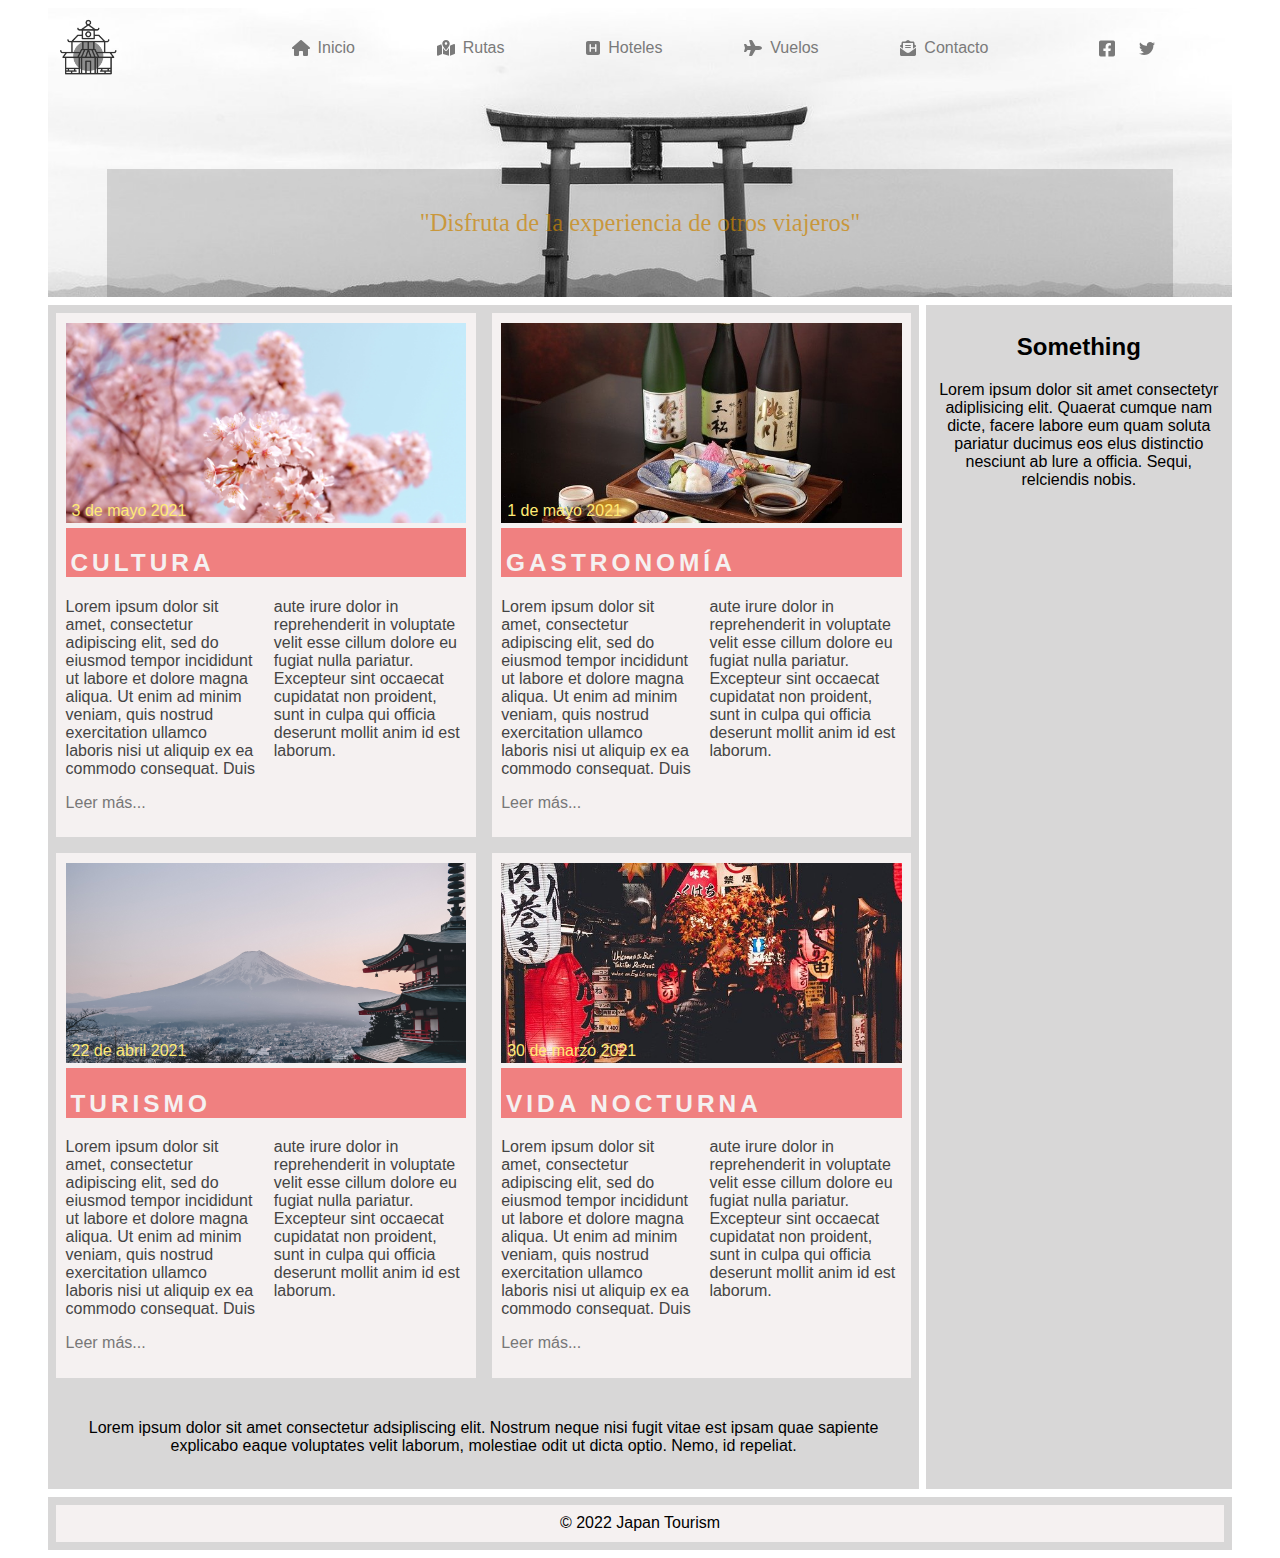
==== commit 8839c67d: "Nivell 2 acabat - falta polir CSS" ====
--- a/Nivell-2/index.html
+++ b/Nivell-2/index.html
@@ -76,7 +76,7 @@
       </nav>
       <nav class="subtitulo">
         <div>
-          <h2>"Disfruta de la experiencia de otros viajeros"</h2>
+          <p>"Disfruta de la experiencia de otros viajeros"</p>
         </div>
       </nav>
     </header>
@@ -91,10 +91,30 @@
               </div>
             </div>
             <div class="seccioArticle">
-              <h3>CULTURA</h3>
+              <h2>cultura</h2>
             </div>
             <div class="textArticle">
-              <p class="textArticleContent">Lorem ipsum dolor sit amet, consectetur adipiscing elit, sed do eiusmod tempor incididunt ut labore et
+              <p class="textArticleContent">Lorem ipsum dolor sit amet, consectetur adipiscing elit, sed do eiusmod
+                tempor incididunt ut labore et dolore magna aliqua. Ut enim ad minim veniam, quis nostrud exercitation
+                ullamco laboris nisi ut aliquip ex ea commodo consequat. Duis aute irure dolor in reprehenderit in
+                voluptate velit esse cillum dolore eu fugiat nulla pariatur. Excepteur sint occaecat cupidatat non
+                proident, sunt in culpa qui officia deserunt mollit anim id est laborum.</p>
+              <p class="textArticleLeerMas">Leer más...</p>
+            </div>
+          </div>
+          <div class="columna_content">
+            <div class="portadaArticle">
+              <div class="portadaArticleSizing">
+                <img class="fotoArticle" src="media/comida.jpg" alt="Foto de gastronomia japonesa">
+                <p class="data_fotoArticle">1 de mayo 2021</p>
+              </div>
+            </div>
+            <div class="seccioArticle">
+              <h2>gastronomía</h2>
+            </div>
+            <div class="textArticle">
+              <p class="textArticleContent">Lorem ipsum dolor sit amet, consectetur adipiscing elit, sed do eiusmod
+                tempor incididunt ut labore et
                 dolore magna aliqua. Ut enim ad minim veniam, quis nostrud exercitation ullamco laboris nisi ut aliquip
                 ex ea commodo consequat. Duis aute irure dolor in reprehenderit in voluptate velit esse cillum dolore eu
                 fugiat nulla pariatur. Excepteur sint occaecat cupidatat non proident, sunt in culpa qui officia
@@ -102,17 +122,62 @@
               <p class="textArticleLeerMas">Leer más...</p>
             </div>
           </div>
-          <div class="columna_content"></div>
         </div>
         <div class="columna_container">
-          <div class="columna_content"></div>
-          <div class="columna_content"></div>
+          <div class="columna_content">
+            <div class="portadaArticle">
+              <div class="portadaArticleSizing">
+                <img class="fotoArticle" src="media/fuji.jpg" alt="Panoramica del Monte Fuji">
+                <p class="data_fotoArticle">22 de abril 2021</p>
+              </div>
+            </div>
+            <div class="seccioArticle">
+              <h2>turismo</h2>
+            </div>
+            <div class="textArticle">
+              <p class="textArticleContent">Lorem ipsum dolor sit amet, consectetur adipiscing elit, sed do eiusmod
+                tempor incididunt ut labore et
+                dolore magna aliqua. Ut enim ad minim veniam, quis nostrud exercitation ullamco laboris nisi ut aliquip
+                ex ea commodo consequat. Duis aute irure dolor in reprehenderit in voluptate velit esse cillum dolore eu
+                fugiat nulla pariatur. Excepteur sint occaecat cupidatat non proident, sunt in culpa qui officia
+                deserunt mollit anim id est laborum.</p>
+              <p class="textArticleLeerMas">Leer más...</p>
+            </div>
+          </div>
+          <div class="columna_content">
+            <div class="portadaArticle">
+              <div class="portadaArticleSizing">
+                <img class="fotoArticle" src="media/noche.jpg" alt="Japon de noche">
+                <p class="data_fotoArticle">30 de marzo 2021</p>
+              </div>
+            </div>
+            <div class="seccioArticle">
+              <h2>vida nocturna</h2>
+            </div>
+            <div class="textArticle">
+              <p class="textArticleContent">Lorem ipsum dolor sit amet, consectetur adipiscing elit, sed do eiusmod
+                tempor incididunt ut labore et
+                dolore magna aliqua. Ut enim ad minim veniam, quis nostrud exercitation ullamco laboris nisi ut aliquip
+                ex ea commodo consequat. Duis aute irure dolor in reprehenderit in voluptate velit esse cillum dolore eu
+                fugiat nulla pariatur. Excepteur sint occaecat cupidatat non proident, sunt in culpa qui officia
+                deserunt mollit anim id est laborum.</p>
+              <p class="textArticleLeerMas">Leer más...</p>
+            </div>
+          </div>
         </div>
-        <div class="bottom_article"></div>
+        <div class="bottom_article">
+          <p>Lorem ipsum dolor sit amet consectetur adsipliscing elit. Nostrum neque nisi fugit vitae est ipsam quae
+            sapiente explicabo eaque voluptates velit laborum, molestiae odit ut dicta optio. Nemo, id repeliat.</p>
+        </div>
       </article>
       <aside>
-        <div></div>
-        <div></div>
+        <div>
+          <h2>Something</h2>
+        </div>
+        <div>
+          <p>Lorem ipsum dolor sit amet consectetyr adiplisicing elit. Quaerat cumque nam dicte, facere labore eum quam
+            soluta pariatur ducimus eos elus distinctio nesciunt ab lure a officia. Sequi, relciendis nobis.</p>
+        </div>
       </aside>
     </main>
     <footer>
--- a/Nivell-2/styles.css
+++ b/Nivell-2/styles.css
@@ -6,11 +6,6 @@
 header, main, footer {
     font-family: Helvetica, sans-serif;
     margin: 0.5rem;
-}
-
-.columna_content, .bottom_article, aside > div {
-    margin: 0.5rem;
-    padding: 0.6rem;
 }
 
 /*CABECERA*/
@@ -24,13 +19,16 @@
 .cabecera {
     display: flex;
     flex-direction: row;
-    margin: 0.8rem;
     padding: 0.5rem;
     color: #7a7a7a;
 }
+.cabecera_side {
+    flex: 1;
+}
 
 .logo {
     width: 5vw;
+    min-width: 40px;
     cursor: pointer;
     filter: saturate(0%);
     transition: 0.5s;
@@ -41,23 +39,6 @@
     filter: saturate(100%);
 }
 
-.cabecera_side {
-    flex: 1;
-}
-
-.social {
-    display: flex;
-    justify-content: center;
-    gap: 1.5rem;
-}
-
-.social > svg {
-    width: 1rem;
-    fill: #7a7a7a;
-    cursor: pointer;
-    transition: 0.5s;
-}
-
 .cabecera_middle {
     display: flex;
     justify-content: space-around;
@@ -66,7 +47,7 @@
 }
 
 .cabecera_middle > button {
-    height: 2.5rem;
+    padding: 5px;
     background: none;
     color: inherit;
     border: 1px solid #ffffff00;
@@ -84,12 +65,8 @@
 }
 
 .cabecera_middle > button > span > svg {
-    width: 1rem;
+    height: 1rem;
     fill: #7a7a7a;
-}
-
-.social > svg:hover {
-    fill: #000000;
 }
 
 .cabecera_middle > button:hover {
@@ -97,6 +74,23 @@
     background-color: #ffffff;
 }
 
+.social {
+    display: flex;
+    justify-content: center;
+    gap: 1.5rem;
+}
+
+.social > svg {
+    width: 1rem;
+    fill: #7a7a7a;
+    cursor: pointer;
+    transition: 0.5s;
+}
+
+.social > svg:hover {
+    fill: #000000;
+}
+
 .subtitulo {
     padding-bottom: 0px;
     margin-bottom: 0px;
@@ -106,11 +100,12 @@
 
 .subtitulo > div {
     margin-top: 5rem;
-    margin-bottom: 0px;
+    margin-bottom: 0rem;
     padding-top: 1rem;
     padding-bottom: 3rem;
     height: 4rem;
-    color: #f88112a4;
+    font-size: calc(20px + (26 - 20) * ((100vw - 300px) / (1600 - 300)));
+    color: #ca8504b7;
     text-align: center;
     font-family: Georgia, 'Times New Roman', Times, serif;
     width: 90%;
@@ -136,6 +131,7 @@
 
 .columna_content {
     margin: 0.5rem;
+    padding: 0.6rem;
     flex: 1;
     background-color: #F5F1F1;
 }
@@ -170,12 +166,11 @@
 .seccioArticle {
     margin-top: 0.3rem;
     padding: 0.1rem 0rem 0rem 0.3rem;
+    font-size: calc(11px + (18 - 11) * ((100vw - 300px) / (1600 - 300)));
+    text-transform: uppercase;
     color: #F5F1F1;
+    letter-spacing: 4px;
     background-color: #F08080;
-}
-
-.textArticle {
-    column-width: 50%;
 }
 
 .textArticleContent {
@@ -194,17 +189,17 @@
 }
 
 .bottom_article {
-    background-color: #70A3C4;
+    text-align: center;
+    padding: 0.6rem;
+    margin: 0.5rem;
 }
 
 aside {
     flex: 1;
     margin-left: 0.4rem;
+    padding: 0.5rem;
     background-color: #D8D7D7;
-}
-
-aside > div {
-    background-color: #FEEA85;
+    text-align: center;
 }
 
 /*FOOTER*/
@@ -223,41 +218,33 @@
 @media only screen and (max-width: 768px) {
     main {
         flex-flow: column;
-        background-color: #FEFF03;
     }
 
     aside {
-        margin-left: 0.8rem;
+        margin-left: 0rem;
         margin-top: 0.4rem;
     }
+
+    .cabecera_middle > button > span {
+        flex-direction: column;
+        font-size: small;
+    }
+
+    .textArticleContent {
+        column-count: 1;
+    }
+
 }
 
 @media only screen and (max-width: 480px) {
     .cabecera {
         flex-direction: column;
-    }
-
-    main {
-        background-color: #FEE228;
+        align-items: center;
+        font-size: x-small;
+        gap: 10px;
     }
 
     .columna_container {
-        flex-flow: column;
-    }
-
-    .columna_content {
-        background-color: #62969C;
-    }
-
-    .bottom_article {
-        background-color: #A3DDCB;
-    }
-
-    aside {
-        background-color: #FD7B54;
-    }
-    
-    aside > div {
-        background-color: #FDB36B;
+        flex-direction: column;
     }
 }